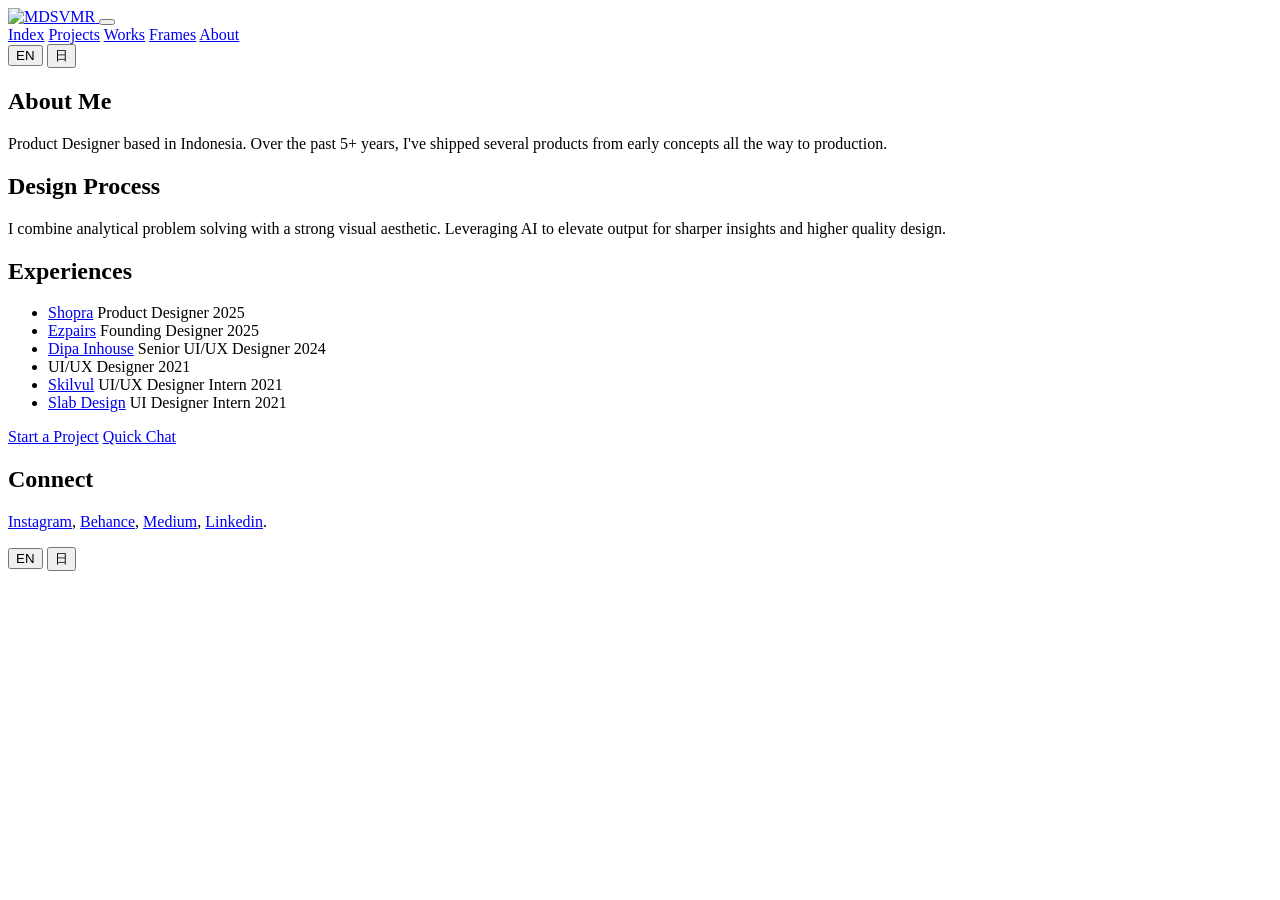
==== public/about/index.html @ 83cfd316 "Switch font to Messina Sans with -2% letter spacing; update Japanese bio" ====
<!doctype html>
<html lang="en">
<head>
  <meta charset="utf-8" />
  <meta name="viewport" content="width=device-width, initial-scale=1" />
  <title>Fahreza Sugiono</title>
  <meta name="description" content="Product Designer based in Indonesia. Over the past 5+ years, I&#39;ve shipped several products from early concepts all the way to production." />
  <link rel="preload" href="/fonts/MessinaSans-Regular.ttf" as="font" type="font/ttf" crossorigin />
  <link rel="icon" href="/favicon.svg" type="image/svg+xml" />
  <link rel="stylesheet" href="/styles.css" />
  <script>window.va = window.va || function () { (window.vaq = window.vaq || []).push(arguments); };</script>
  <script defer src="/_vercel/insights/script.js"></script>
  <script>
    // Language chosen in this browser session (English is the default on every new visit):
    // keep translatable text hidden until i18n.js has applied it (no flash of English).
    try {
      if (sessionStorage.getItem("lang") === "ja") {
        document.documentElement.lang = "ja";
        document.documentElement.classList.add("lang-pending");
      }
    } catch (e) {}
    // Intro plays on the first visit and on every refresh; a refresh always lands on Index.
    try {
      var nav = performance.getEntriesByType("navigation")[0];
      var isReload = !!nav && nav.type === "reload";
      var forced = sessionStorage.getItem("intro-force") === "1";
      sessionStorage.removeItem("intro-force");
      if (isReload && location.pathname !== "/") {
        sessionStorage.setItem("intro-force", "1");
        window.__introRedirect = true;
        document.documentElement.classList.add("is-intro");
        location.replace("/");
      } else if (!matchMedia("(prefers-reduced-motion: reduce)").matches) {
        if (isReload || forced || !sessionStorage.getItem("intro-seen")) {
          document.documentElement.classList.add("is-intro");
          setTimeout(function () { document.documentElement.classList.remove("is-intro", "is-intro-ready"); }, 6000);
        } else {
          // Navigating between pages: main blocks rise + fade in one by one.
          document.documentElement.classList.add("is-enter");
          setTimeout(function () { document.documentElement.classList.remove("is-enter", "is-enter-ready"); }, 3000);
        }
      }
    } catch (e) {}
  </script>
  <link rel="preload" href="/assets/logo.png" as="image" />
</head>
<body>
  <div class="page">
    <aside class="left">
      <div class="left__content">
        <a href="/" class="logo" aria-label="MDSVMR home">
          <img src="/assets/logo.png" alt="MDSVMR" />
        </a>
        <button class="menu-toggle" type="button" aria-label="Open menu" aria-expanded="false" aria-controls="site-menu">
          <span class="menu-toggle__line"></span>
          <span class="menu-toggle__line"></span>
        </button>
        <div class="menu-panel">
          <nav class="menu" id="site-menu" aria-label="Main">
            <a href="/" class="link" data-i18n="nav.index">Index</a>
            <a href="/projects/" class="link" data-i18n="nav.projects">Projects</a>
            <a href="/works/" class="link" data-i18n="nav.works">Works</a>
            <a href="/frames/" class="link" data-i18n="nav.frames">Frames</a>
            <a href="/about/" class="link is-active" aria-current="page" data-i18n="nav.about">About</a>
            <div class="lang-switch lang-switch--menu" role="group" aria-label="Language">
              <button type="button" class="link lang-switch__option" data-lang="en" lang="en">EN</button>
              <button type="button" class="link lang-switch__option" data-lang="ja" lang="ja">日</button>
            </div>
          </nav>
        </div>
        <div class="left__divider" aria-hidden="true"></div>
      </div>
    </aside>

    <main class="main main--about">
      <section class="intro">
        <div class="group">
          <h1 class="strong page-title" data-i18n="about.title">About Me</h1>
          <p data-i18n="about.bio">Product Designer based in Indonesia. Over the past 5+ years, I&#39;ve shipped several products from early concepts all the way to production.</p>
        </div>
        <div class="group">
          <h2 class="strong page-title" data-i18n="about.process">Design Process</h2>
          <p data-i18n="about.processDesc">I combine analytical problem solving with a strong visual aesthetic. Leveraging AI to elevate output for sharper insights and higher quality design.</p>
        </div>
      </section>

      <section class="experiences">
        <h2 class="strong page-title" data-i18n="about.experiences">Experiences</h2>
        <ul class="experiences__list">
          <li class="experience">
            <a href="https://www.shopra.ai/" class="link experience__company" target="_blank" rel="noopener">Shopra</a>
            <span class="experience__role" data-i18n="role.product">Product Designer</span>
            <span class="experience__year">2025</span>
          </li>
          <li class="experience">
            <a href="https://www.ezpairs.xyz/" class="link experience__company" target="_blank" rel="noopener">Ezpairs</a>
            <span class="experience__role" data-i18n="role.founding">Founding Designer</span>
            <span class="experience__year">2025</span>
          </li>
          <li class="experience">
            <a href="https://www.dipainhouse.com/" class="link experience__company" target="_blank" rel="noopener">Dipa Inhouse</a>
            <span class="experience__role" data-i18n="role.senior">Senior UI/UX Designer</span>
            <span class="experience__year">2024</span>
          </li>
          <li class="experience experience--continued">
            <span class="experience__company" aria-hidden="true"></span>
            <span class="experience__role" data-i18n="role.uiux">UI/UX Designer</span>
            <span class="experience__year">2021</span>
          </li>
          <li class="experience">
            <a href="https://skilvul.com/" class="link experience__company" target="_blank" rel="noopener">Skilvul</a>
            <span class="experience__role" data-i18n="role.uiuxIntern">UI/UX Designer Intern</span>
            <span class="experience__year">2021</span>
          </li>
          <li class="experience">
            <a href="https://slabdsgn.com/" class="link experience__company" target="_blank" rel="noopener">Slab Design</a>
            <span class="experience__role" data-i18n="role.uiIntern">UI Designer Intern</span>
            <span class="experience__year">2021</span>
          </li>
        </ul>
      </section>

      <div class="actions">
        <a href="mailto:mokhammadfahreza@gmail.com" class="button button--primary" target="_blank" rel="noopener" data-i18n="about.start">Start a Project</a>
        <a href="https://t.me/fahrezas" class="button button--secondary" target="_blank" rel="noopener" data-i18n="about.chat">Quick Chat</a>
      </div>

      <section class="group connect">
        <h2 class="strong page-title" data-i18n="about.connect">Connect</h2>
        <p data-i18n="about.connectList">
          <a href="https://www.instagram.com/mdsvmr" class="link" target="_blank" rel="noopener">Instagram</a>, <a href="https://www.behance.net/fahrezasugiono" class="link" target="_blank" rel="noopener">Behance</a>, <a href="https://medium.com/@fahrezasugiono" class="link" target="_blank" rel="noopener">Medium</a>, <a href="https://www.linkedin.com/in/mokhammadfahreza/" class="link" target="_blank" rel="noopener">Linkedin</a>.
        </p>
      </section>
    </main>

    <div class="right">
      <div class="lang-switch lang-switch--desktop" role="group" aria-label="Language">
        <button type="button" class="link lang-switch__option" data-lang="en" lang="en">EN</button>
        <button type="button" class="link lang-switch__option" data-lang="ja" lang="ja">日</button>
      </div>
    </div>
  </div>
  <script src="/i18n.js"></script>
  <script src="/intro.js" defer></script>
  <script src="/nav.js" defer></script>
</body>
</html>
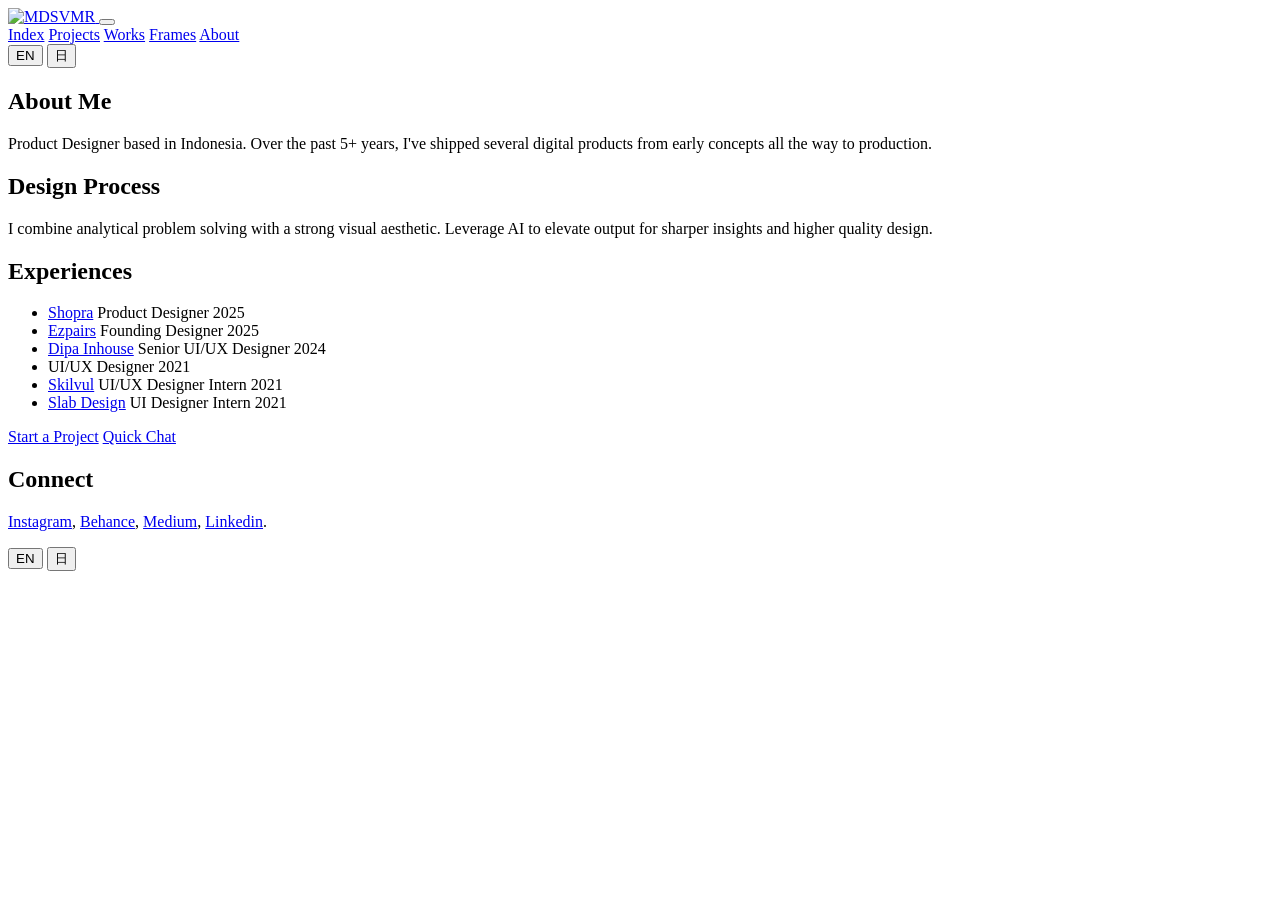
==== commit f08de84e: "Desktop: 14px body and 13px small text, spacing and copy per Figma; -2% tracking" ====
--- a/public/about/index.html
+++ b/public/about/index.html
@@ -4,7 +4,7 @@
   <meta charset="utf-8" />
   <meta name="viewport" content="width=device-width, initial-scale=1" />
   <title>Fahreza Sugiono</title>
-  <meta name="description" content="Product Designer based in Indonesia. Over the past 5+ years, I&#39;ve shipped several products from early concepts all the way to production." />
+  <meta name="description" content="Product Designer based in Indonesia. Over the past 5+ years, I&#39;ve shipped several digital products from early concepts all the way to production." />
   <link rel="preload" href="/fonts/MessinaSans-Regular.ttf" as="font" type="font/ttf" crossorigin />
   <link rel="icon" href="/favicon.svg" type="image/svg+xml" />
   <link rel="stylesheet" href="/styles.css" />
@@ -76,11 +76,11 @@
       <section class="intro">
         <div class="group">
           <h1 class="strong page-title" data-i18n="about.title">About Me</h1>
-          <p data-i18n="about.bio">Product Designer based in Indonesia. Over the past 5+ years, I&#39;ve shipped several products from early concepts all the way to production.</p>
+          <p data-i18n="about.bio">Product Designer based in Indonesia. Over the past 5+ years, I&#39;ve shipped several digital products from early concepts all the way to production.</p>
         </div>
         <div class="group">
           <h2 class="strong page-title" data-i18n="about.process">Design Process</h2>
-          <p data-i18n="about.processDesc">I combine analytical problem solving with a strong visual aesthetic. Leveraging AI to elevate output for sharper insights and higher quality design.</p>
+          <p data-i18n="about.processDesc">I combine analytical problem solving with a strong visual aesthetic. Leverage AI to elevate output for sharper insights and higher quality design.</p>
         </div>
       </section>
 
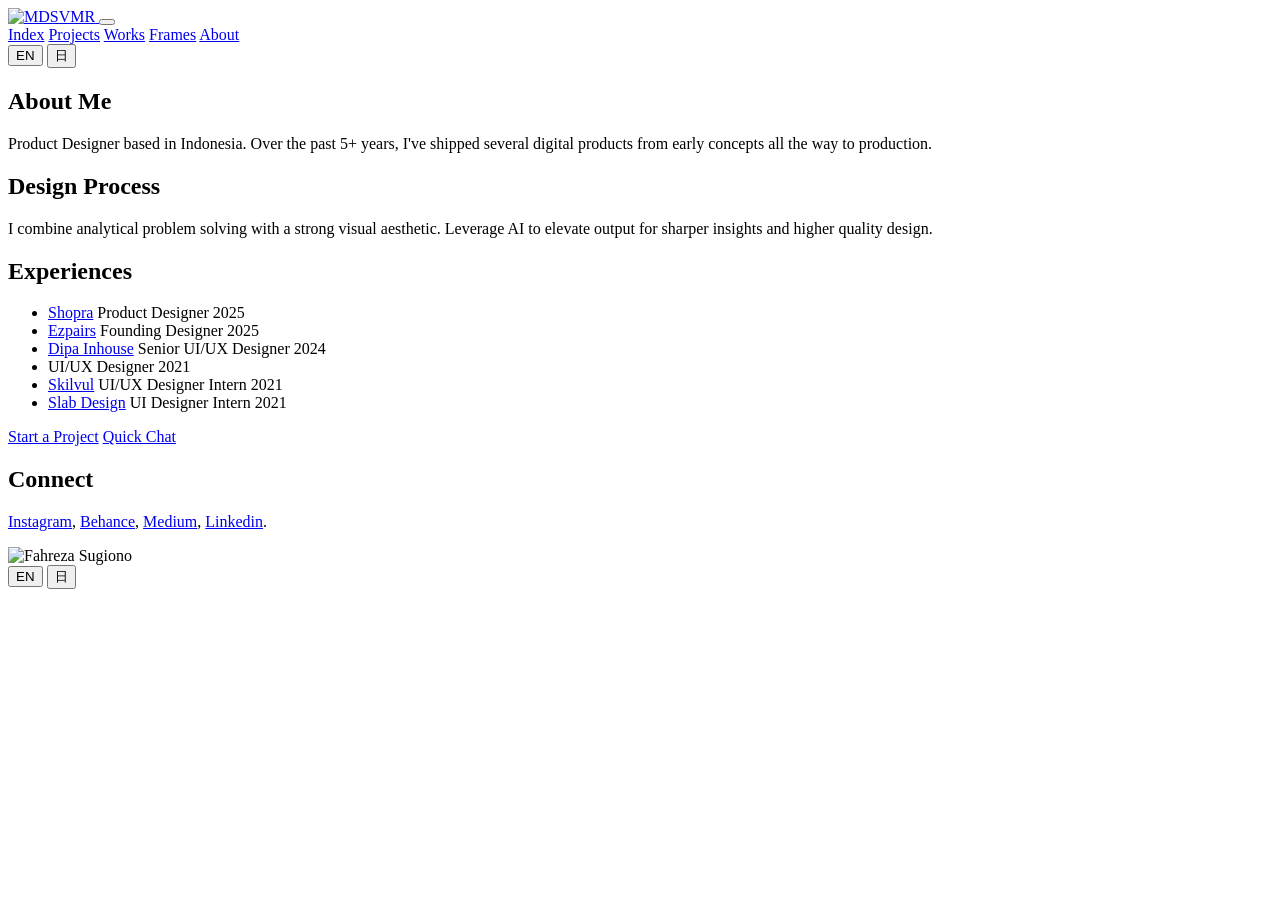
==== commit 4ad4352b: "About: add photo under Connect" ====
--- a/public/about/index.html
+++ b/public/about/index.html
@@ -5,6 +5,20 @@
   <meta name="viewport" content="width=device-width, initial-scale=1" />
   <title>Fahreza Sugiono</title>
   <meta name="description" content="Product Designer based in Indonesia. Over the past 5+ years, I&#39;ve shipped several digital products from early concepts all the way to production." />
+  <!-- Link previews on social media and chat apps -->
+  <meta property="og:type" content="website" />
+  <meta property="og:site_name" content="MDSVMR" />
+  <meta property="og:title" content="About · Fahreza Sugiono" />
+  <meta property="og:description" content="Product Designer based in Indonesia. Over the past 5+ years, I&#39;ve shipped several digital products from early concepts all the way to production." />
+  <meta property="og:url" content="https://mdsvmr.com/about/" />
+  <meta property="og:image" content="https://mdsvmr.com/og-image.jpg" />
+  <meta property="og:image:width" content="1200" />
+  <meta property="og:image:height" content="630" />
+  <meta property="og:image:alt" content="MDSVMR, portfolio of Fahreza Sugiono" />
+  <meta name="twitter:card" content="summary_large_image" />
+  <meta name="twitter:title" content="About · Fahreza Sugiono" />
+  <meta name="twitter:description" content="Product Designer based in Indonesia. Over the past 5+ years, I&#39;ve shipped several digital products from early concepts all the way to production." />
+  <meta name="twitter:image" content="https://mdsvmr.com/og-image.jpg" />
   <link rel="preload" href="/fonts/MessinaSans-Regular.ttf" as="font" type="font/ttf" crossorigin />
   <link rel="icon" href="/favicon.svg" type="image/svg+xml" />
   <link rel="stylesheet" href="/styles.css" />
@@ -131,6 +145,8 @@
           <a href="https://www.instagram.com/mdsvmr" class="link" target="_blank" rel="noopener">Instagram</a>, <a href="https://www.behance.net/fahrezasugiono" class="link" target="_blank" rel="noopener">Behance</a>, <a href="https://medium.com/@fahrezasugiono" class="link" target="_blank" rel="noopener">Medium</a>, <a href="https://www.linkedin.com/in/mokhammadfahreza/" class="link" target="_blank" rel="noopener">Linkedin</a>.
         </p>
       </section>
+
+      <img class="about__image" src="/assets/about.png" width="2000" height="1142" loading="lazy" decoding="async" alt="Fahreza Sugiono" />
     </main>
 
     <div class="right">
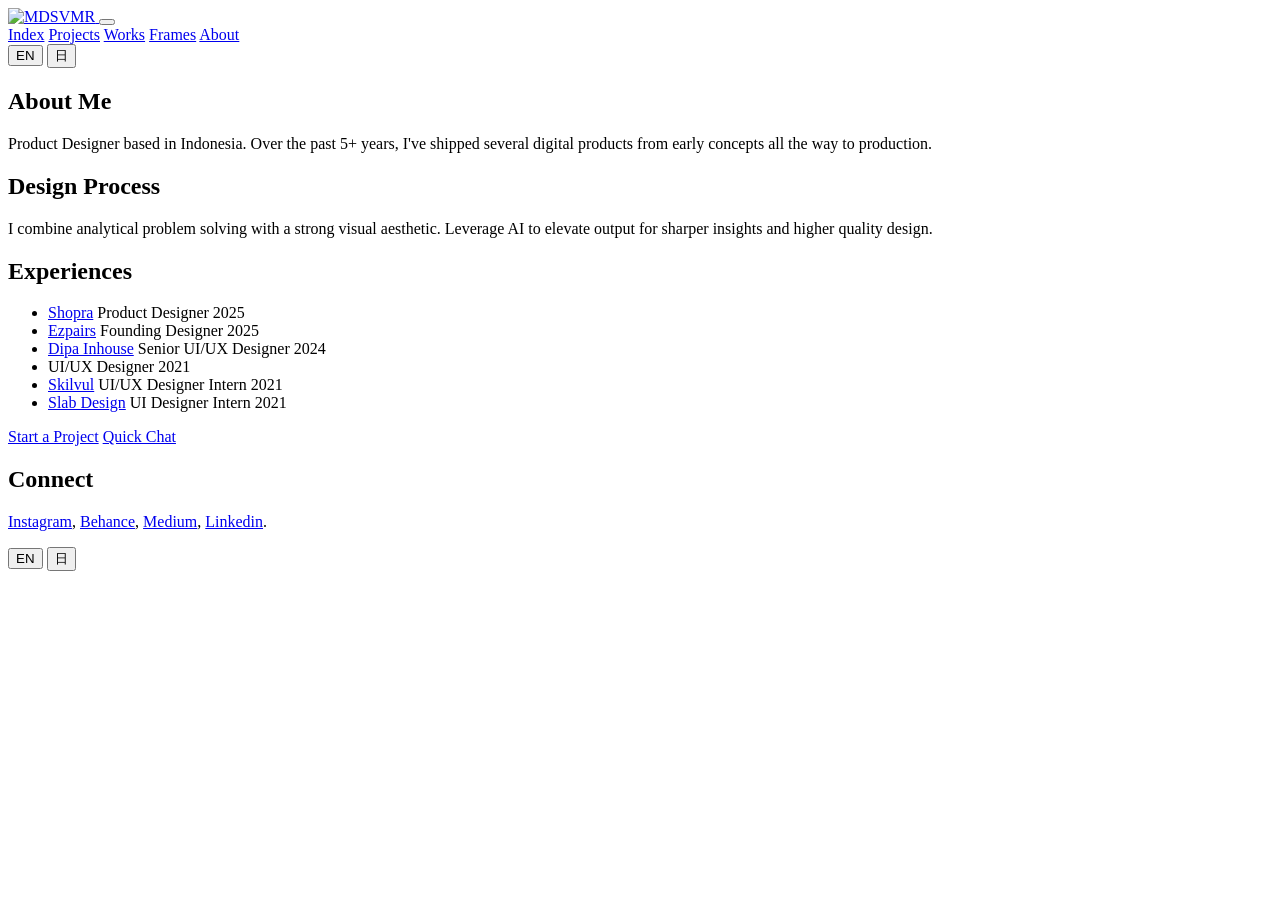
==== commit aa5a650e: "About: remove photo under Connect" ====
--- a/public/about/index.html
+++ b/public/about/index.html
@@ -145,8 +145,6 @@
           <a href="https://www.instagram.com/mdsvmr" class="link" target="_blank" rel="noopener">Instagram</a>, <a href="https://www.behance.net/fahrezasugiono" class="link" target="_blank" rel="noopener">Behance</a>, <a href="https://medium.com/@fahrezasugiono" class="link" target="_blank" rel="noopener">Medium</a>, <a href="https://www.linkedin.com/in/mokhammadfahreza/" class="link" target="_blank" rel="noopener">Linkedin</a>.
         </p>
       </section>
-
-      <img class="about__image" src="/assets/about.png" width="2000" height="1142" loading="lazy" decoding="async" alt="Fahreza Sugiono" />
     </main>
 
     <div class="right">
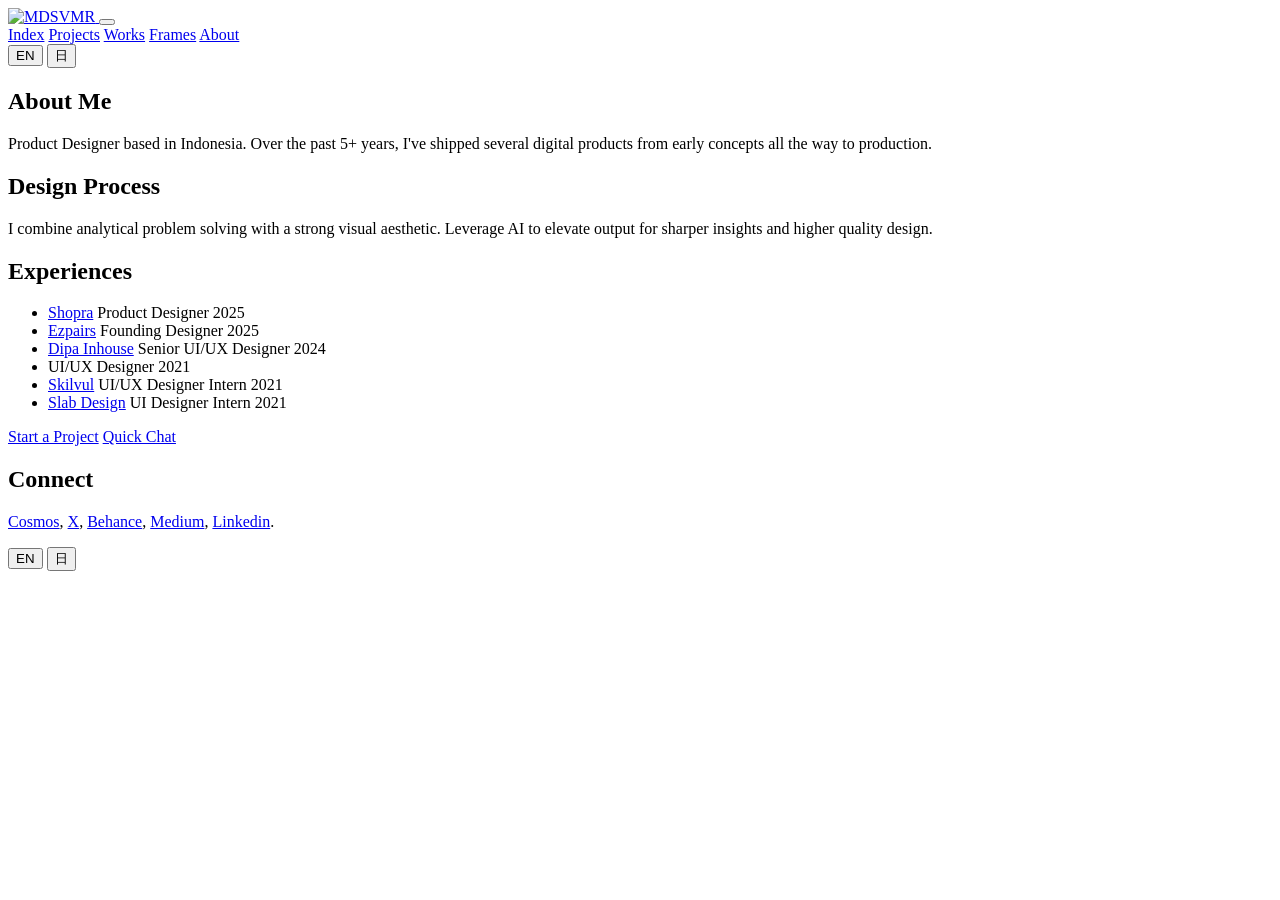
==== commit 871cb9bb: "About: Connect links now Cosmos, X, Behance, Medium, LinkedIn" ====
--- a/public/about/index.html
+++ b/public/about/index.html
@@ -142,7 +142,7 @@
       <section class="group connect">
         <h2 class="strong page-title" data-i18n="about.connect">Connect</h2>
         <p data-i18n="about.connectList">
-          <a href="https://www.instagram.com/mdsvmr" class="link" target="_blank" rel="noopener">Instagram</a>, <a href="https://www.behance.net/fahrezasugiono" class="link" target="_blank" rel="noopener">Behance</a>, <a href="https://medium.com/@fahrezasugiono" class="link" target="_blank" rel="noopener">Medium</a>, <a href="https://www.linkedin.com/in/mokhammadfahreza/" class="link" target="_blank" rel="noopener">Linkedin</a>.
+          <a href="https://www.cosmos.so/mdsvmr" class="link" target="_blank" rel="noopener">Cosmos</a>, <a href="https://x.com/mdsvmr" class="link" target="_blank" rel="noopener">X</a>, <a href="https://www.behance.net/fahrezasugiono" class="link" target="_blank" rel="noopener">Behance</a>, <a href="https://medium.com/@fahrezasugiono" class="link" target="_blank" rel="noopener">Medium</a>, <a href="https://www.linkedin.com/in/mokhammadfahreza/" class="link" target="_blank" rel="noopener">Linkedin</a>.
         </p>
       </section>
     </main>
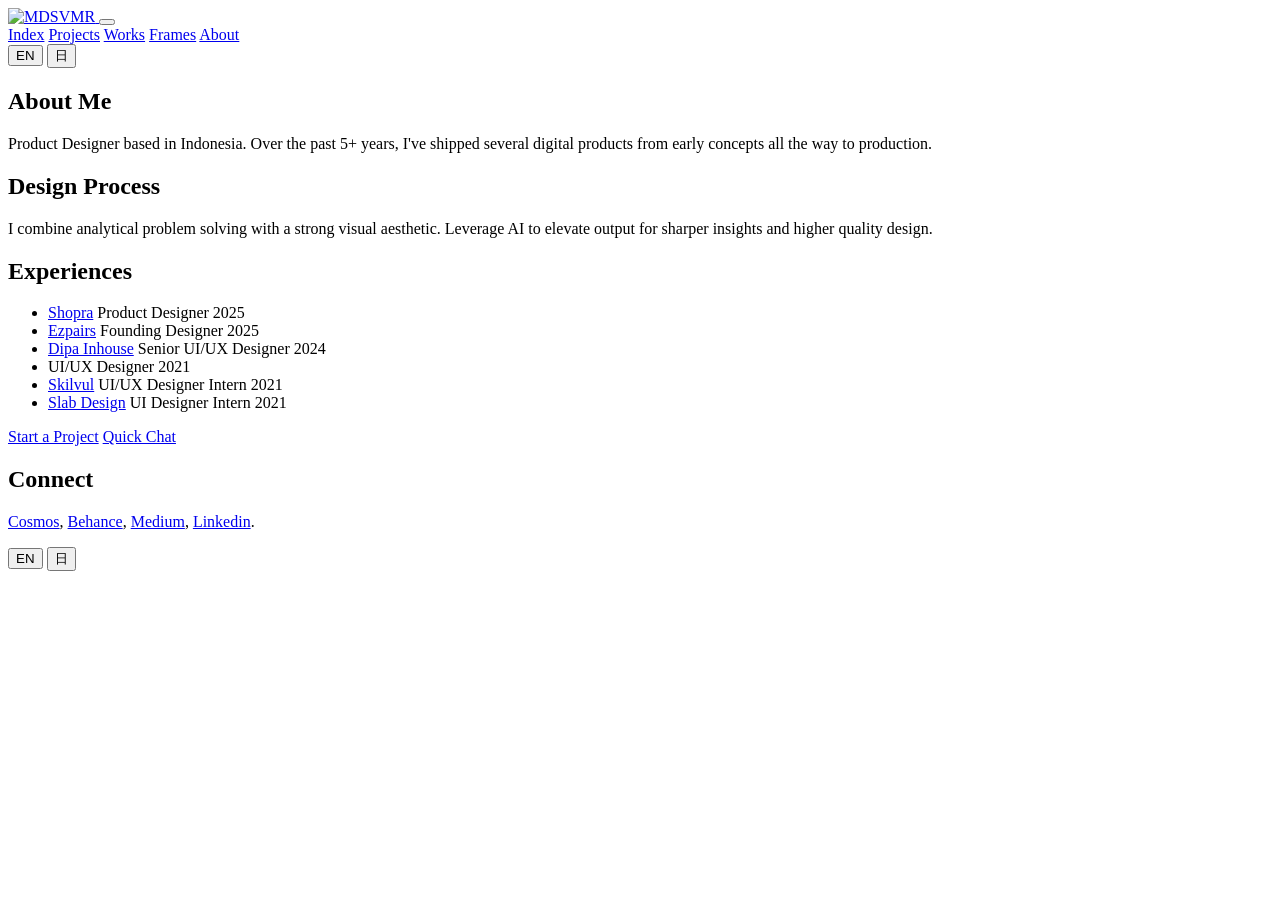
==== commit 81faa124: "About: remove X from Connect" ====
--- a/public/about/index.html
+++ b/public/about/index.html
@@ -142,7 +142,7 @@
       <section class="group connect">
         <h2 class="strong page-title" data-i18n="about.connect">Connect</h2>
         <p data-i18n="about.connectList">
-          <a href="https://www.cosmos.so/mdsvmr" class="link" target="_blank" rel="noopener">Cosmos</a>, <a href="https://x.com/mdsvmr" class="link" target="_blank" rel="noopener">X</a>, <a href="https://www.behance.net/fahrezasugiono" class="link" target="_blank" rel="noopener">Behance</a>, <a href="https://medium.com/@fahrezasugiono" class="link" target="_blank" rel="noopener">Medium</a>, <a href="https://www.linkedin.com/in/mokhammadfahreza/" class="link" target="_blank" rel="noopener">Linkedin</a>.
+          <a href="https://www.cosmos.so/mdsvmr" class="link" target="_blank" rel="noopener">Cosmos</a>, <a href="https://www.behance.net/fahrezasugiono" class="link" target="_blank" rel="noopener">Behance</a>, <a href="https://medium.com/@fahrezasugiono" class="link" target="_blank" rel="noopener">Medium</a>, <a href="https://www.linkedin.com/in/mokhammadfahreza/" class="link" target="_blank" rel="noopener">Linkedin</a>.
         </p>
       </section>
     </main>
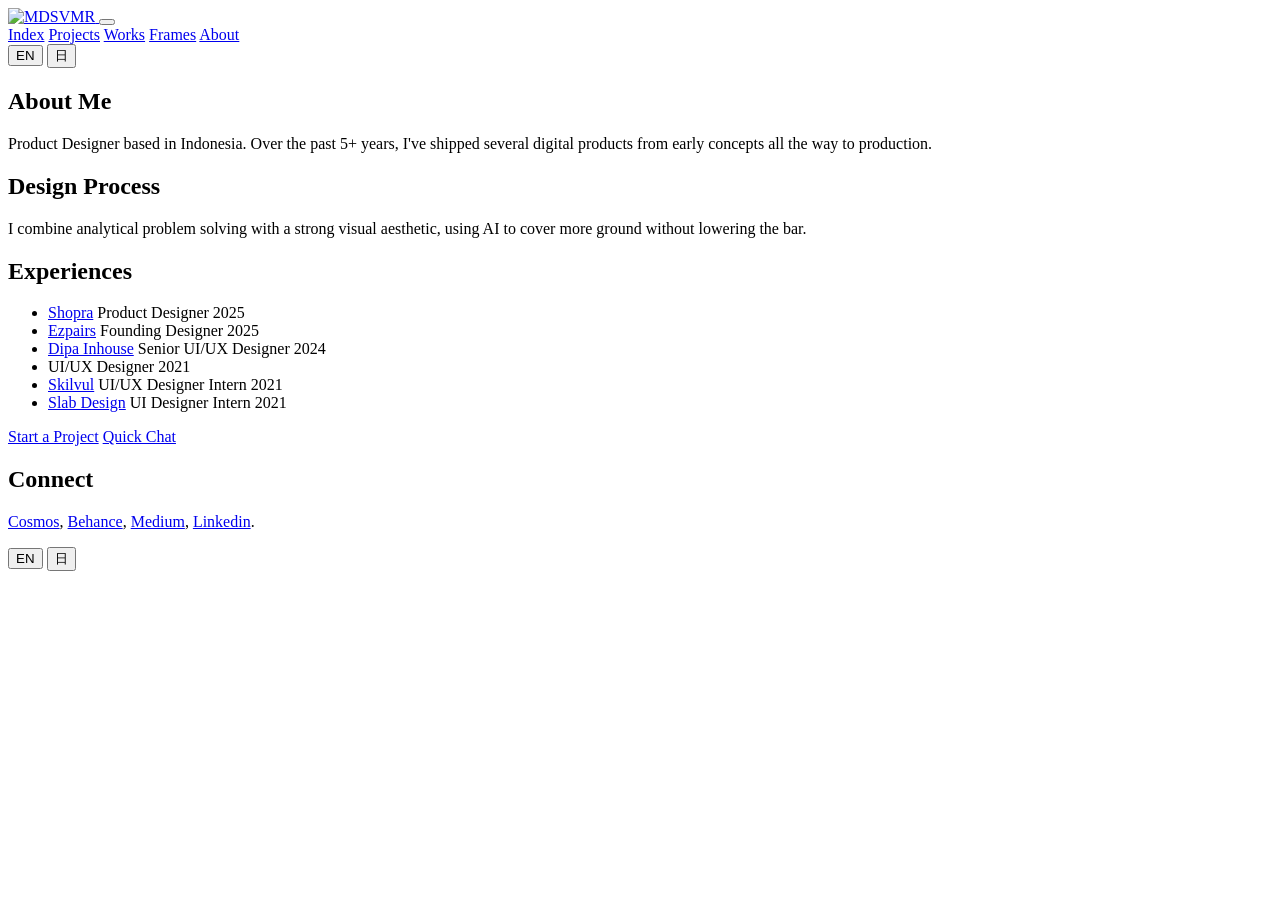
==== commit 9d554590: "About: update Design Process copy" ====
--- a/public/about/index.html
+++ b/public/about/index.html
@@ -94,7 +94,7 @@
         </div>
         <div class="group">
           <h2 class="strong page-title" data-i18n="about.process">Design Process</h2>
-          <p data-i18n="about.processDesc">I combine analytical problem solving with a strong visual aesthetic. Leverage AI to elevate output for sharper insights and higher quality design.</p>
+          <p data-i18n="about.processDesc">I combine analytical problem solving with a strong visual aesthetic, using AI to cover more ground without lowering the bar.</p>
         </div>
       </section>
 
